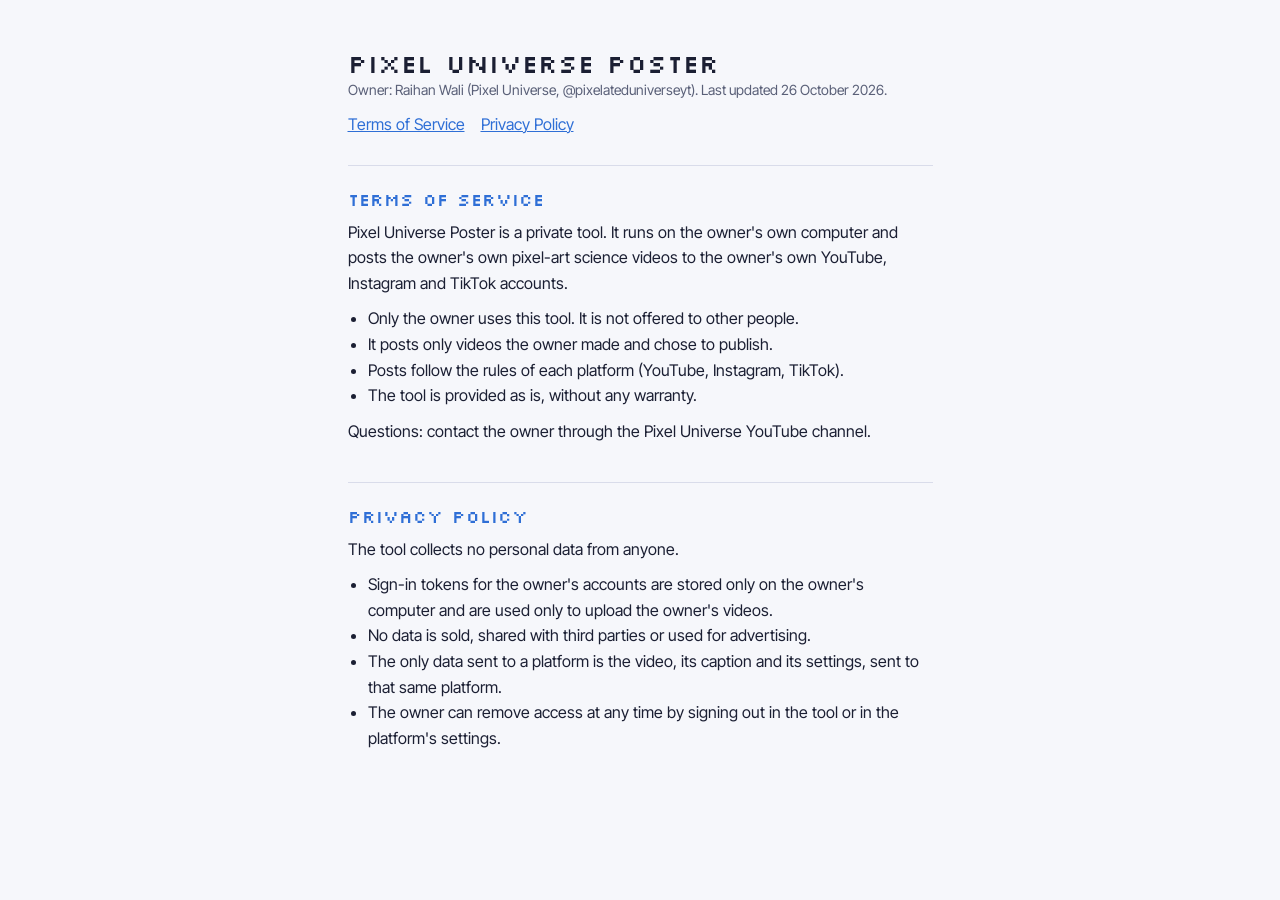
==== index.html @ 00cff30c "Add files via upload" ====
<!doctype html><html lang="en"><head><meta charset="utf-8"><meta name="viewport" content="width=device-width,initial-scale=1">
<title>Pixel Universe Poster Policies</title>
<link rel="stylesheet" href="https://fonts.googleapis.com/css2?family=Silkscreen&family=Inter+Tight:wght@400;600&display=swap">
<style>
/* single column legal page, pixel accent headings */
:root { --bg:#f6f7fb; --fg:#1b1f33; --mute:#5a6078; --accent:#2f6fd6; --line:#d9dcea;
  --display:'Silkscreen', ui-monospace, monospace; --body:'Inter Tight', system-ui, sans-serif; }
@media (prefers-color-scheme: dark) { :root:not([data-theme="light"]) { --bg:#10142a; --fg:#e8ebf7; --mute:#9aa1bf; --accent:#7fb2ff; --line:#262c4a; color-scheme: dark } }
:root[data-theme="dark"] { --bg:#10142a; --fg:#e8ebf7; --mute:#9aa1bf; --accent:#7fb2ff; --line:#262c4a; color-scheme: dark }
body { background:var(--bg); color:var(--fg); font:16px/1.6 var(--body); padding-left:max(16px, env(safe-area-inset-left,0px)); padding-right:max(16px, env(safe-area-inset-right,0px)); padding-block:40px 64px; }
main { max-width:65ch; margin:0 auto; display:grid; gap:28px; }
h1 { font:400 26px/1.2 var(--display); margin:0; text-wrap:balance; }
h2 { font:400 18px/1.3 var(--display); color:var(--accent); margin:0 0 8px; }
p, ul { margin:0 0 10px; } ul { padding-left:20px; }
.meta { color:var(--mute); font-size:14px; }
section { border-top:1px solid var(--line); padding-top:22px; }
nav { display:flex; gap:16px; flex-wrap:wrap; } a { color:var(--accent); }
</style>
<main>
  <header>
    <h1>Pixel Universe Poster</h1>
    <p class="meta">Owner: Raihan Wali (Pixel Universe, @pixelateduniverseyt). Last updated 26 October 2026.</p>
</head><body>
    <nav><a href="#terms">Terms of Service</a><a href="#privacy">Privacy Policy</a></nav>
  </header>
  <section id="terms">
    <h2>Terms of Service</h2>
    <p>Pixel Universe Poster is a private tool. It runs on the owner's own computer and posts the owner's own pixel-art science videos to the owner's own YouTube, Instagram and TikTok accounts.</p>
    <ul>
      <li>Only the owner uses this tool. It is not offered to other people.</li>
      <li>It posts only videos the owner made and chose to publish.</li>
      <li>Posts follow the rules of each platform (YouTube, Instagram, TikTok).</li>
      <li>The tool is provided as is, without any warranty.</li>
    </ul>
    <p>Questions: contact the owner through the Pixel Universe YouTube channel.</p>
  </section>
  <section id="privacy">
    <h2>Privacy Policy</h2>
    <p>The tool collects no personal data from anyone.</p>
    <ul>
      <li>Sign-in tokens for the owner's accounts are stored only on the owner's computer and are used only to upload the owner's videos.</li>
      <li>No data is sold, shared with third parties or used for advertising.</li>
      <li>The only data sent to a platform is the video, its caption and its settings, sent to that same platform.</li>
      <li>The owner can remove access at any time by signing out in the tool or in the platform's settings.</li>
    </ul>
  </section>
</main>
</body></html>
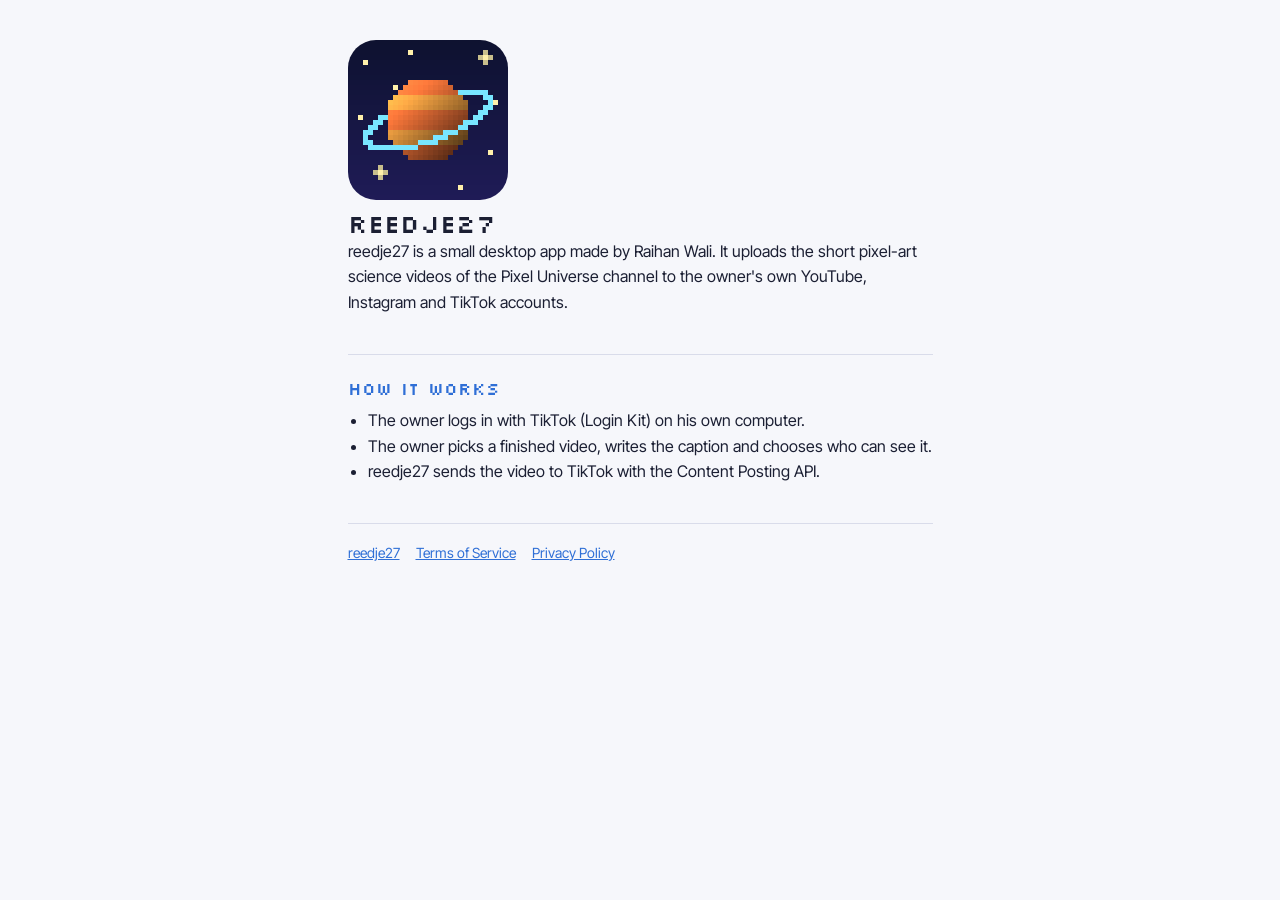
==== commit 78ce597c: "reedje27 site: home, separate Privacy Policy and Terms of Service pages, app icon + favicon Co-Autho" ====
--- a/index.html
+++ b/index.html
@@ -1,48 +1,21 @@
 <!doctype html><html lang="en"><head><meta charset="utf-8"><meta name="viewport" content="width=device-width,initial-scale=1">
-<title>Pixel Universe Poster Policies</title>
-<link rel="stylesheet" href="https://fonts.googleapis.com/css2?family=Silkscreen&family=Inter+Tight:wght@400;600&display=swap">
-<style>
-/* single column legal page, pixel accent headings */
-:root { --bg:#f6f7fb; --fg:#1b1f33; --mute:#5a6078; --accent:#2f6fd6; --line:#d9dcea;
-  --display:'Silkscreen', ui-monospace, monospace; --body:'Inter Tight', system-ui, sans-serif; }
-@media (prefers-color-scheme: dark) { :root:not([data-theme="light"]) { --bg:#10142a; --fg:#e8ebf7; --mute:#9aa1bf; --accent:#7fb2ff; --line:#262c4a; color-scheme: dark } }
-:root[data-theme="dark"] { --bg:#10142a; --fg:#e8ebf7; --mute:#9aa1bf; --accent:#7fb2ff; --line:#262c4a; color-scheme: dark }
-body { background:var(--bg); color:var(--fg); font:16px/1.6 var(--body); padding-left:max(16px, env(safe-area-inset-left,0px)); padding-right:max(16px, env(safe-area-inset-right,0px)); padding-block:40px 64px; }
-main { max-width:65ch; margin:0 auto; display:grid; gap:28px; }
-h1 { font:400 26px/1.2 var(--display); margin:0; text-wrap:balance; }
-h2 { font:400 18px/1.3 var(--display); color:var(--accent); margin:0 0 8px; }
-p, ul { margin:0 0 10px; } ul { padding-left:20px; }
-.meta { color:var(--mute); font-size:14px; }
-section { border-top:1px solid var(--line); padding-top:22px; }
-nav { display:flex; gap:16px; flex-wrap:wrap; } a { color:var(--accent); }
-</style>
-<main>
-  <header>
-    <h1>Pixel Universe Poster</h1>
-    <p class="meta">Owner: Raihan Wali (Pixel Universe, @pixelateduniverseyt). Last updated 26 October 2026.</p>
-</head><body>
-    <nav><a href="#terms">Terms of Service</a><a href="#privacy">Privacy Policy</a></nav>
-  </header>
-  <section id="terms">
-    <h2>Terms of Service</h2>
-    <p>Pixel Universe Poster is a private tool. It runs on the owner's own computer and posts the owner's own pixel-art science videos to the owner's own YouTube, Instagram and TikTok accounts.</p>
-    <ul>
-      <li>Only the owner uses this tool. It is not offered to other people.</li>
-      <li>It posts only videos the owner made and chose to publish.</li>
-      <li>Posts follow the rules of each platform (YouTube, Instagram, TikTok).</li>
-      <li>The tool is provided as is, without any warranty.</li>
-    </ul>
-    <p>Questions: contact the owner through the Pixel Universe YouTube channel.</p>
-  </section>
-  <section id="privacy">
-    <h2>Privacy Policy</h2>
-    <p>The tool collects no personal data from anyone.</p>
-    <ul>
-      <li>Sign-in tokens for the owner's accounts are stored only on the owner's computer and are used only to upload the owner's videos.</li>
-      <li>No data is sold, shared with third parties or used for advertising.</li>
-      <li>The only data sent to a platform is the video, its caption and its settings, sent to that same platform.</li>
-      <li>The owner can remove access at any time by signing out in the tool or in the platform's settings.</li>
-    </ul>
-  </section>
-</main>
-</body></html>
+<link rel="icon" href="/favicon.ico" sizes="any"><link rel="icon" type="image/png" href="/favicon.png"><link rel="apple-touch-icon" href="/apple-touch-icon.png">
+<link rel="stylesheet" href="https://fonts.googleapis.com/css2?family=Silkscreen&family=Inter+Tight:wght@400;600&display=swap"><link rel="stylesheet" href="/style.css">
+<title>reedje27</title>
+<meta name="description" content="reedje27 posts Pixel Universe science Shorts to YouTube, Instagram and TikTok.">
+</head><body><main>
+<section class="hero" style="border:0;padding:0">
+<img src="/icon-512.png" alt="reedje27 app icon">
+<h1>reedje27</h1>
+<p>reedje27 is a small desktop app made by Raihan Wali. It uploads the short pixel-art science videos of the Pixel Universe channel to the owner's own YouTube, Instagram and TikTok accounts.</p>
+</section>
+<section>
+<h2>How it works</h2>
+<ul>
+<li>The owner logs in with TikTok (Login Kit) on his own computer.</li>
+<li>The owner picks a finished video, writes the caption and chooses who can see it.</li>
+<li>reedje27 sends the video to TikTok with the Content Posting API.</li>
+</ul>
+</section>
+<footer><nav><a href="/">reedje27</a><a href="/terms-of-service">Terms of Service</a><a href="/privacy-policy">Privacy Policy</a></nav></footer>
+</main></body></html>
--- a/style.css
+++ b/style.css
@@ -0,0 +1,17 @@
+:root { --bg:#f6f7fb; --fg:#1b1f33; --mute:#5a6078; --accent:#2f6fd6; --line:#d9dcea;
+  --display:'Silkscreen', ui-monospace, monospace; --body:'Inter Tight', system-ui, sans-serif; }
+@media (prefers-color-scheme: dark) { :root { --bg:#10142a; --fg:#e8ebf7; --mute:#9aa1bf; --accent:#7fb2ff; --line:#262c4a; color-scheme: dark } }
+* { box-sizing:border-box }
+body { margin:0; background:var(--bg); color:var(--fg); font:16px/1.6 var(--body); padding:40px max(16px, env(safe-area-inset-left,0px)) 64px; }
+main { max-width:65ch; margin:0 auto; display:grid; gap:28px; }
+.brand { display:flex; align-items:center; gap:16px; }
+.brand img { width:72px; height:72px; image-rendering:pixelated; border-radius:14px; }
+.brand .name { font:400 22px/1 var(--display); }
+h1 { font:400 26px/1.2 var(--display); margin:0; text-wrap:balance; }
+h2 { font:400 18px/1.3 var(--display); color:var(--accent); margin:0 0 8px; }
+p, ul { margin:0 0 10px; } ul { padding-left:20px; }
+.meta { color:var(--mute); font-size:14px; }
+section { border-top:1px solid var(--line); padding-top:22px; }
+nav { display:flex; gap:16px; flex-wrap:wrap; } a { color:var(--accent); }
+.hero img { width:160px; height:160px; image-rendering:pixelated; border-radius:28px; }
+footer { border-top:1px solid var(--line); padding-top:18px; color:var(--mute); font-size:14px; }
